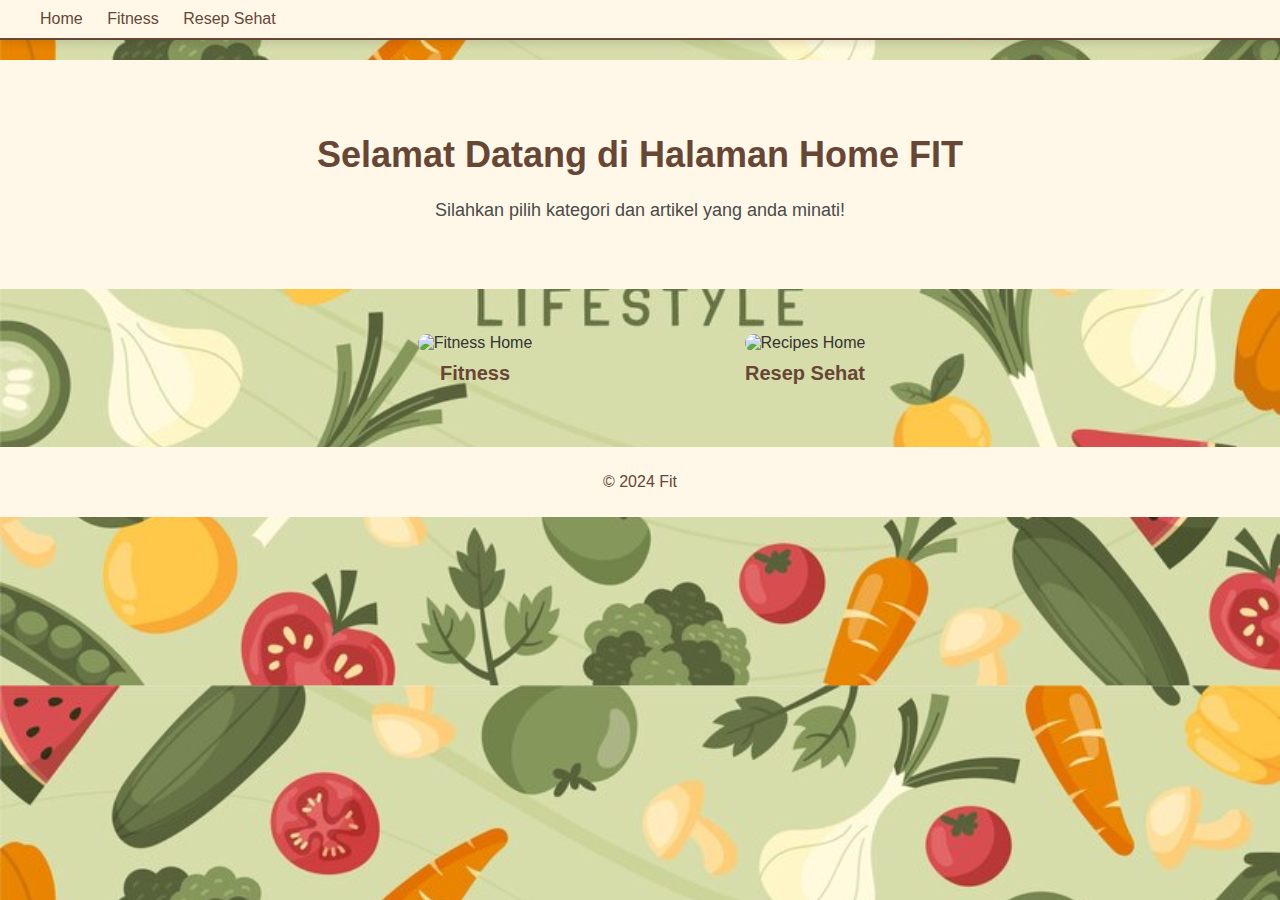
==== index.html @ 4fcbf0fd "Perubahan ui dan tambah fitur" ====
<!DOCTYPE html>
<html lang="en">
<head>
    <meta charset="UTF-8">
    <meta name="viewport" content="width=device-width, initial-scale=1.0">
    <title>Home</title>
    <link rel="stylesheet" href="style.css">
</head>
<body>
    <nav>
        <ul>
            <li><a href="index.html">Home</a></li>             
            <li><a href="fitness.html">Fitness</a></li>
            <li><a href="health.html">Resep Sehat</a></li>
        </ul>
    </nav>

    <main>
        <section class="hero">
            <h1>Selamat Datang di Halaman Home FIT</h1>
            <p>Silahkan pilih kategori dan artikel yang anda minati!</p>
        </section>

        <section class="categories-grid">
            <!-- Fitness-->
            <div class="category">
                <a href="fitness.html">
                    <img src="https://www.guardian.in/cdn/shop/articles/What-is-the-importance-of-physical-fitness.jpg?v=1715235454&width=1000" alt="Fitness Home">
                    <h2>Fitness</h2>
                </a>
            </div>

            <!-- Resep-->
            <div class="category">
                <a href="health.html">
                    <img src="https://www.apollodiagnostics.in/images/home/blogs/GENERAL%20GUIDELINES%20FOR%20EATING%20HEALTHY%20FOOD.png" alt="Recipes Home">
                    <h2>Resep Sehat</h2>
                </a>
            </div>
        </section>
    </main>

    <footer>
        <p>© 2024 Fit</p>
    </footer>
</body>
</html>
---- style.css ----
body {
    font-family: Arial, sans-serif;
    margin: 0;
    padding: 0;
    background-color: #F7EED3;
    background-image: url('src/htbg.jpg');
    background-size: cover;
    background-position: center;
    animation: backgroundAnimation 5s infinite alternate;
}

@keyframes backgroundAnimation {
    0% {
        opacity: 0.8; 
    }
    100% {
        opacity: 1; 
    }
}

nav {
    display: flex;
    justify-content: space-between;
    align-items: center;
    padding: 10px 20px;
    background-color: #FFF8E8;
    border-bottom: 2px solid #674636; 
    box-shadow: 0 4px 8px rgba(0, 0, 0, 0.1);
    position: relative;
    z-index: 1000;
    top: 0;
    background-clip: padding-box;
}

nav ul {
    list-style-type: none;
    margin: 0;
    padding: 0;
}

nav ul li {
    display: inline;
    margin-left: 20px;
}

nav ul li a {
    color: #674636;
    text-decoration: none;
    font-size: 1rem;
}

.hero {
    text-align: center;
    background-color: #FFF8E8;
    padding: 50px 20px;
    margin-top: 20px; 
}

.hero h1 {
    font-size: 36px;
    color: #674636;
}

.hero p {
    font-size: 18px;
    color: #4a4a4a;
}

footer {
    background-color: #FFF8E8;
    padding: 10px;
    text-align: center;
    color: #674636;
}

.categories-grid {
    display: flex;
    flex-wrap: wrap;
    justify-content: center;
    margin: 30px 0;
}

.category {
    flex: 1 1 300px;
    margin: 15px;
    max-width: 300px;
    text-align: center;
    transition: transform 0.3s;
}

.category a {
    text-decoration: none;
    color: #333;
}

.category img {
    width: 100%;
    height: auto;
    border-radius: 10px;
    transition: transform 0.3s;
}

.category h2 {
    margin-top: 10px;
    font-size: 20px;
    color: #674636;
}

.category:hover {
    transform: scale(1.05);
}

.container1, .container {
    display: flex;
    justify-content: space-between; 
    gap: 20px;
    flex-wrap: wrap;
    margin: 20px;
}

.card1, .card {
    background-color: #FFF8E8;
    border-radius: 15px;
    box-shadow: 0 4px 8px rgba(0, 0, 0, 0.1);
    padding: 15px; 
    text-align: center;
    flex: 1 1 30%; 
    margin-bottom: 15px; 
    transition: transform 0.3s;
    max-width: 250px; 
}

.card1:hover, .card:hover {
    transform: scale(1.03);
}

.card1 img, .card img {
    width: 100%;
    height: auto;
    max-width: 150px; 
    border-radius: 10px;
    margin-bottom: 10px; 
}

.card1 h2, .card h3 {
    color: #674636;
    font-size: 14px; 
    margin-bottom: 15px; 
}

button {
    background-color: #674636;
    color: white;
    border: none;
    border-radius: 20px;
    padding: 10px 20px;
    font-size: 14px;
    cursor: pointer;
    transition: background-color 0.3s ease;
}

button:hover {
    background-color: #B99470;
}

@media (max-width: 768px) {
    nav ul li {
        display: block;
        text-align: center;
        margin: 10px 0;
    }

    .categories-grid {
        flex-direction: column;
        align-items: center;
    }

    .category {
        max-width: 90%;
    }

    .container1, .container {
        flex-direction: column;
        align-items: center;
    }

    .card1, .card {
        width: 100%;
        max-width: 150%;
    }
}

@media (max-width: 480px) {
    .hero h1 {
        font-size: 28px;
    }

    .hero p {
        font-size: 16px;
    }

    .card1 h2, .card h3 {
        font-size: 14px;
    }

    button {
        font-size: 12px;
        padding: 8px 16px;
    }
}
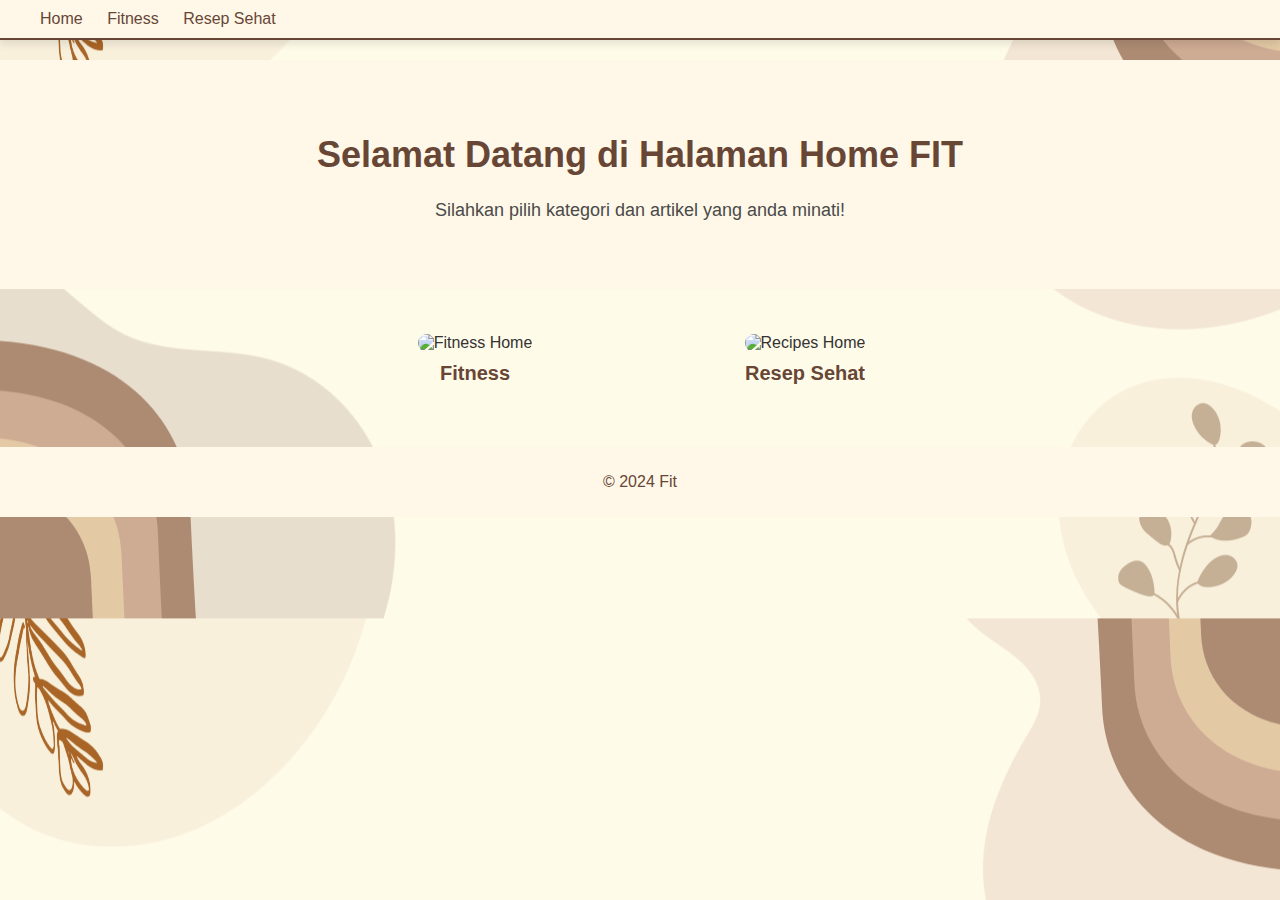
==== commit d948f38b: "ubah" ====
--- a/index.html
+++ b/index.html
@@ -22,7 +22,6 @@
         </section>
 
         <section class="categories-grid">
-            <!-- Fitness-->
             <div class="category">
                 <a href="fitness.html">
                     <img src="https://www.guardian.in/cdn/shop/articles/What-is-the-importance-of-physical-fitness.jpg?v=1715235454&width=1000" alt="Fitness Home">
@@ -30,7 +29,6 @@
                 </a>
             </div>
 
-            <!-- Resep-->
             <div class="category">
                 <a href="health.html">
                     <img src="https://www.apollodiagnostics.in/images/home/blogs/GENERAL%20GUIDELINES%20FOR%20EATING%20HEALTHY%20FOOD.png" alt="Recipes Home">
--- a/style.css
+++ b/style.css
@@ -3,7 +3,7 @@
     margin: 0;
     padding: 0;
     background-color: #F7EED3;
-    background-image: url('src/htbg.jpg');
+    background-image: url('src/test.png');
     background-size: cover;
     background-position: center;
     animation: backgroundAnimation 5s infinite alternate;
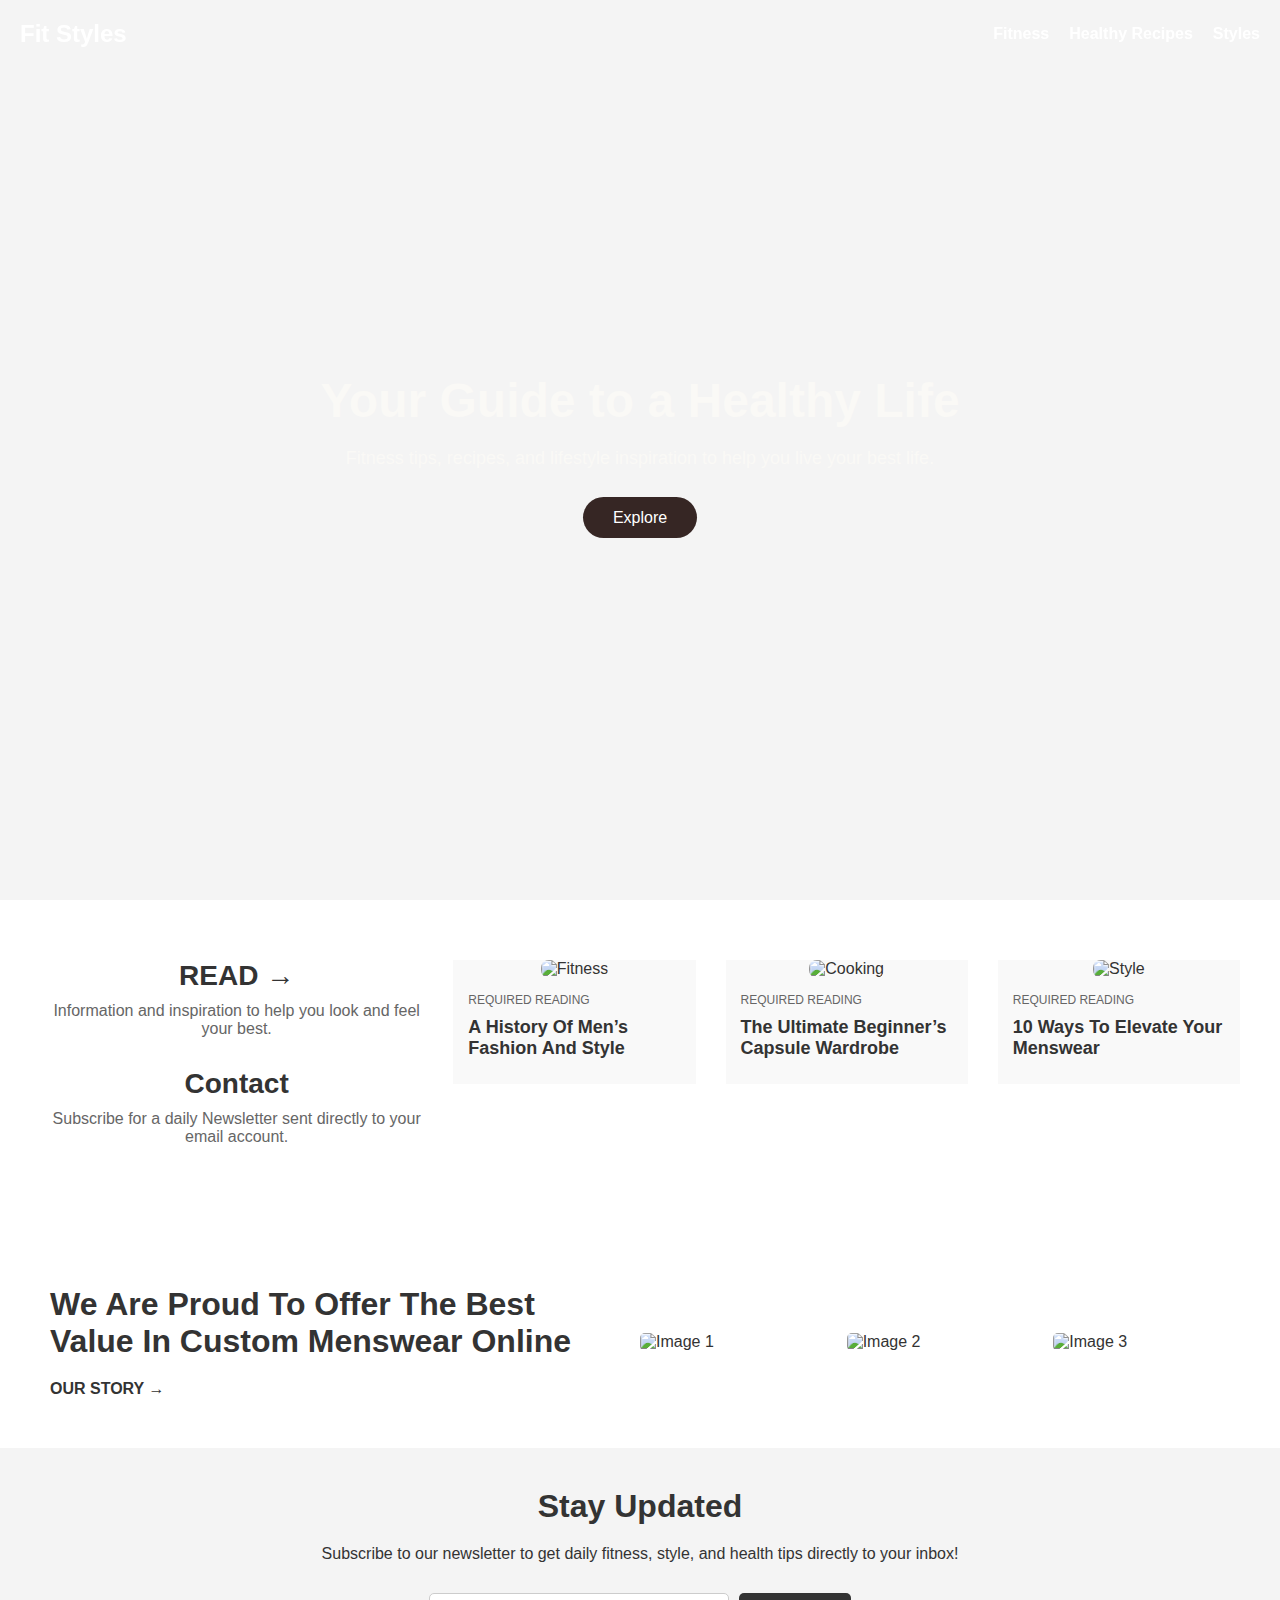
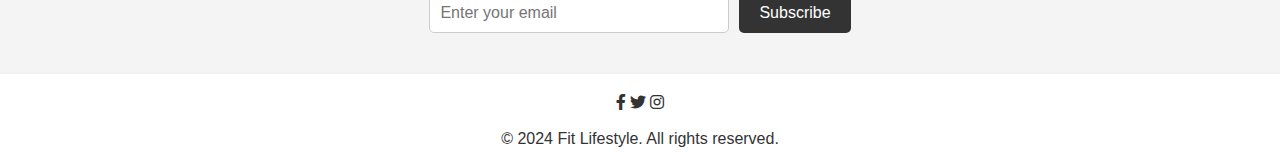
==== commit b5f8b706: "redesign" ====
--- a/index.html
+++ b/index.html
@@ -3,43 +3,104 @@
 <head>
     <meta charset="UTF-8">
     <meta name="viewport" content="width=device-width, initial-scale=1.0">
-    <title>Home</title>
+    <title>Fit Styles</title>
     <link rel="stylesheet" href="style.css">
+    <link rel="stylesheet" href="https://cdnjs.cloudflare.com/ajax/libs/font-awesome/6.0.0-beta3/css/all.min.css">
 </head>
 <body>
-    <nav>
-        <ul>
-            <li><a href="index.html">Home</a></li>             
-            <li><a href="fitness.html">Fitness</a></li>
-            <li><a href="health.html">Resep Sehat</a></li>
-        </ul>
-    </nav>
+    <header>
 
-    <main>
+        <nav id="navbar">
+            <div class="logo">
+                <a href="index.html">Fit Styles</a>
+            </div>
+            <ul>
+                <li><a href="fitness.html">Fitness</a></li>
+                <li><a href="health.html">Healthy Recipes</a></li>
+                <li><a href="styles.html">Styles</a></li>
+            </ul>
+        </nav>
+
+        <!-- Hero Section -->
         <section class="hero">
-            <h1>Selamat Datang di Halaman Home FIT</h1>
-            <p>Silahkan pilih kategori dan artikel yang anda minati!</p>
-        </section>
-
-        <section class="categories-grid">
-            <div class="category">
-                <a href="fitness.html">
-                    <img src="https://www.guardian.in/cdn/shop/articles/What-is-the-importance-of-physical-fitness.jpg?v=1715235454&width=1000" alt="Fitness Home">
-                    <h2>Fitness</h2>
-                </a>
-            </div>
-
-            <div class="category">
-                <a href="health.html">
-                    <img src="https://www.apollodiagnostics.in/images/home/blogs/GENERAL%20GUIDELINES%20FOR%20EATING%20HEALTHY%20FOOD.png" alt="Recipes Home">
-                    <h2>Resep Sehat</h2>
-                </a>
+            <div class="hero-content">
+                <h1>Your Guide to a Healthy Life</h1>
+                <p> Fitness tips, recipes, and lifestyle inspiration to help you live your best life.</p>
+                <a href="#content" class="cta-button">Explore</a>
             </div>
         </section>
-    </main>
+    </header>
 
+    <section class="content" id="content">
+        <div class="content-wrapper">
+            <!-- Text Section -->
+            <div class="text-section">
+                <h2>READ &rarr;</h2>
+                <p>Information and inspiration to help you look and feel your best.</p>
+                <h2>Contact</h2>
+                <p>Subscribe for a daily Newsletter sent directly to your email account. </p>
+            </div>
+    
+            <!-- Article Section -->
+            <div class="article-grid">
+
+                <div class="article">
+                    <a href="fitness.html"><img src="https://pbs.twimg.com/profile_images/1738692664600428545/_Q4Y5a0L_400x400.jpg" alt="Fitness"></a>
+                    <div class="article-info">
+                        <p>REQUIRED READING</p>
+                        <a href="fitness.html"><h3>A History Of Men’s Fashion And Style</h3></a>
+                    </div>
+                </div>
+                <div class="article">
+                    <a href="health.html"><img src="https://www.morningadvertiser.co.uk/var/wrbm_gb_hospitality/storage/images/media/images/different-chefs-finishing-food-in-kitchen/6011587-1-eng-GB/different-chefs-finishing-food-in-kitchen.jpg" alt="Cooking"></a>
+                    <div class="article-info">
+                        <p>REQUIRED READING</p>
+                        <a href="health.html"><h3>The Ultimate Beginner’s Capsule Wardrobe</h3></a>
+                    </div>
+                </div>
+                <div class="article">
+                    <a href="styles.html"><img src="https://asset2.cxnmarksandspencer.com/is/image/mands/1229_20210531_LF_MW_MENS-STYLE_BSLH-8381_2?$editorial_780x780$" alt="Style"></a>
+                    <div class="article-info">
+                        <p>REQUIRED READING</p>
+                        <a href="styles.html"><h3>10 Ways To Elevate Your Menswear</h3></a>
+                    </div>
+                </div>
+                
+            </div>
+        </div>
+    </section>
+
+    <section class="feature-section">
+        <div class="text-section">
+          <h1>We Are Proud To Offer The Best Value In Custom Menswear Online</h1>
+          <a href="#story" class="cta-link">OUR STORY &rarr;</a>
+        </div>
+        <div class="image-section">
+          <img src="https://i.pinimg.com/564x/2d/6b/85/2d6b85f65002d7ba0cae3b5d139c3dd8.jpg" alt="Image 1">
+          <img src="https://i.pinimg.com/564x/12/2c/86/122c860e845edbbf45eeacc7d85ae7fc.jpg" alt="Image 2">
+          <img src="https://i.pinimg.com/564x/2b/cb/29/2bcb2936110fbbba2082a10ac76ce097.jpg" alt="Image 3">
+        </div>
+      </section>
+
+      <section class="newsletter-section">
+        <h2>Stay Updated</h2>
+        <p>Subscribe to our newsletter to get daily fitness, style, and health tips directly to your inbox!</p>
+        <form class="newsletter-form">
+            <input type="email" placeholder="Enter your email" required>
+            <button type="submit">Subscribe</button>
+        </form>
+    </section>
+    
     <footer>
-        <p>© 2024 Fit</p>
+        <div class="btn-group">
+            <a href="#"><i class="fab fa-facebook-f"></i></a>
+            <a href="#"><i class="fab fa-twitter"></i></a>
+            <a href="#"><i class="fab fa-instagram"></i></a>
+        </div>
+        <br>
+        <p>&copy; 2024 Fit Lifestyle. All rights reserved.</p>
     </footer>
+
+    <script src="script.js"></script>
 </body>
 </html>
--- a/style.css
+++ b/style.css
@@ -1,210 +1,443 @@
-body {
-    font-family: Arial, sans-serif;
+html {
+    scroll-behavior: smooth;
+}
+
+* {
     margin: 0;
     padding: 0;
-    background-color: #F7EED3;
-    background-image: url('src/test.png');
+    box-sizing: border-box;
+}
+
+body {
+    font-family: Arial, Helvetica, sans-serif;
+    color: #333;
+    margin: 0;
+    padding: 0;
+    background-color: #f4f4f4;
+}
+
+a {
+    text-decoration: none;
+    color: #333;
+}
+
+ul {
+    list-style: none;
+    padding: 0;
+}
+
+/* Navigation Bar */
+nav {
+    position: fixed;
+    top: 0;
+    width: 100%;
+    padding: 20px;
+    display: flex;
+    justify-content: space-between;
+    align-items: center;
+    z-index: 1000;
+    transition: background-color 0.3s ease;
+    background-color: transparent; /* Initially transparent */
+}
+
+nav .logo a {
+    font-size: 24px;
+    font-weight: bold;
+    color: white; /* White text initially */
+}
+
+nav ul {
+    display: flex;
+    gap: 20px;
+}
+
+nav ul li a {
+    font-size: 16px;
+    font-weight: 600;
+    transition: color 0.3s ease;
+    color: white; /* White text initially */
+}
+
+/* Change color on scroll */
+nav.scrolled {
+    background-color: white; /* White background on scroll */
+    box-shadow: 0 2px 5px rgba(0, 0, 0, 0.1);
+}
+
+nav.scrolled .logo a,
+nav.scrolled ul li a {
+    color: #333; /* Dark text after scrolling */
+}
+
+/* Hero Section */
+.hero {
+    height: 100vh;
+    background-image: url('https://baltzar.com/cdn/shop/articles/flight-jacket-header.-1694686945127_d310d122-91b1-43e2-8e8a-89ebc797f07f_1200x.jpg?v=1696430173');
     background-size: cover;
     background-position: center;
-    animation: backgroundAnimation 5s infinite alternate;
-}
-
-@keyframes backgroundAnimation {
-    0% {
-        opacity: 0.8; 
-    }
-    100% {
-        opacity: 1; 
-    }
-}
-
-nav {
-    display: flex;
-    justify-content: space-between;
+    color: #FAF9F6;
+    display: flex;
     align-items: center;
-    padding: 10px 20px;
-    background-color: #FFF8E8;
-    border-bottom: 2px solid #674636; 
-    box-shadow: 0 4px 8px rgba(0, 0, 0, 0.1);
-    position: relative;
-    z-index: 1000;
-    top: 0;
-    background-clip: padding-box;
-}
-
-nav ul {
-    list-style-type: none;
-    margin: 0;
-    padding: 0;
-}
-
-nav ul li {
-    display: inline;
-    margin-left: 20px;
-}
-
-nav ul li a {
-    color: #674636;
-    text-decoration: none;
-    font-size: 1rem;
-}
-
-.hero {
-    text-align: center;
-    background-color: #FFF8E8;
-    padding: 50px 20px;
-    margin-top: 20px; 
+    justify-content: center;
+    text-align: center;
+    padding: 0 20px;
 }
 
 .hero h1 {
-    font-size: 36px;
-    color: #674636;
+    font-size: 48px;
+    margin-bottom: 20px;
 }
 
 .hero p {
     font-size: 18px;
-    color: #4a4a4a;
+    margin-bottom: 40px;
+}
+
+.cta-button {
+    background-color: #362624;
+    color: white;
+    padding: 12px 30px;
+    text-decoration: none;
+    border-radius: 50px;
+    font-size: 16px;
+    transition: background-color 0.3s ease;
+}
+
+.cta-button:hover {
+    background-color: #483C32;
+}
+
+/* Additional Section Styling */
+section.content {
+    padding: 60px 20px;
+    text-align: center;
 }
 
 footer {
-    background-color: #FFF8E8;
-    padding: 10px;
-    text-align: center;
-    color: #674636;
-}
-
-.categories-grid {
-    display: flex;
+    background-color: #fff;
+    padding: 20px;
+    text-align: center;
+    border-top: 1px solid #eee;
+}
+
+footer .social {
+    text-align: center;
+    padding-bottom: 25px;
+    color: #333;
+}
+
+footer .social a {
+    display: inline-flex;
+    justify-content: center;
+    align-items: center;
+    width: 4.5rem;
+    height: 4.5rem;
+    background: transparent;
+    border: 2 px solid #333;
+    border-radius: 50%;
+    font-size: 2.5rem;
+    color: #333;
+    margin: 3rem 1.5rem 3rem 0;
+    transition: 0.3 ease-in-out;
+}
+
+footer .social a:hover {
+    color:#362624;
+    background: #333;
+    box-shadow: 0 0 25px #483C32;
+    transform: scale(1.3) translateY(-5px);
+}
+
+footer ul {
+    margin-top: 0;
+    padding: 0;
+    font-size: 18px;
+    line-height: 1.6;
+    margin-bottom: 0;
+    text-align: center;
+}
+
+footer ul li {
+    display: inline-block;
+    padding: 0 15px;
+}
+
+footer ul li a {
+    color: #483C32;
+    transition: 0.3 ease-in-out;
+    border-bottom: 3px solid transparent;
+}
+
+footer ul li a:hover {
+    border-bottom: 3px solid #333;
+    color: #333;
+}
+
+
+
+
+.content {
+    padding: 60px 20px;
+    background-color: #fff;
+}
+
+.content-wrapper {
+    display: flex;
+    justify-content: space-between;
     flex-wrap: wrap;
-    justify-content: center;
-    margin: 30px 0;
-}
-
-.category {
-    flex: 1 1 300px;
-    margin: 15px;
+    align-items: flex-start;
+    max-width: 1200px;
+    margin: 0 auto;
+}
+
+/* Text Section */
+.text-section {
+    flex: 1;
     max-width: 300px;
-    text-align: center;
-    transition: transform 0.3s;
-}
-
-.category a {
-    text-decoration: none;
-    color: #333;
-}
-
-.category img {
+}
+
+.text-section h2 {
+    font-size: 28px;
+    color: #333;
+    font-weight: 700;
+    margin-bottom: 10px;
+}
+
+.text-section p {
+    font-size: 16px;
+    color: #666;
+    margin-bottom: 30px;
+}
+
+/* Article Grid */
+.article-grid {
+    display: flex;
+    flex: 2;
+    gap: 30px;
+    flex-wrap: wrap;
+    justify-content: space-between;
+}
+
+.article {
+    flex-basis: calc(33.333% - 20px);
+    background-color: #f9f9f9;
+    text-align: center;
+}
+
+.article img {
     width: 100%;
     height: auto;
+    border-radius: 8px;
+}
+
+.article-info {
+    padding: 15px;
+    text-align: left;
+}
+
+.article-info p {
+    font-size: 12px;
+    text-transform: uppercase;
+    color: #666;
+}
+
+.article-info h3 {
+    font-size: 18px;
+    font-weight: bold;
+    margin: 10px 0;
+    color: #333;
+}
+
+/* Responsive for smaller screens */
+@media (max-width: 768px) {
+    .content-wrapper {
+        flex-direction: column;
+    }
+    
+    .article-grid {
+        flex-direction: column;
+    }
+
+    .article {
+        flex-basis: 100%;
+    }
+}
+
+/* Article Cards */
+.articles-section {
+    display: flex;
+    justify-content: center;
+    align-items: stretch;
+    flex-wrap: wrap;
+    padding: 40px 20px;
+    gap: 20px;
+    background-color: white;
+}
+
+.card {
+    background-color: #fff;
+    box-shadow: 0 4px 8px rgba(0, 0, 0, 0.1);
     border-radius: 10px;
+    overflow: hidden;
+    width: 300px;
     transition: transform 0.3s;
 }
 
-.category h2 {
-    margin-top: 10px;
-    font-size: 20px;
-    color: #674636;
-}
-
-.category:hover {
+.card img {
+    width: 100%;
+    height: 200px;
+    object-fit: cover;
+}
+
+.card-content {
+    padding: 20px;
+}
+
+.card-content h2 {
+    font-size: 22px;
+    margin-bottom: 10px;
+}
+
+.card-content p {
+    font-size: 16px;
+    margin-bottom: 20px;
+}
+
+.read-more {
+    background-color: #333;
+    color: white;
+    padding: 10px 20px;
+    border: none;
+    border-radius: 5px;
+    cursor: pointer;
+}
+
+.read-more:hover {
+    background-color: #ff6b6b;
+}
+
+.card:hover {
     transform: scale(1.05);
 }
 
-.container1, .container {
-    display: flex;
-    justify-content: space-between; 
+
+
+/* Responsive for smaller screens */
+@media (max-width: 768px) {
+    .content-wrapper {
+        flex-direction: column;
+    }
+    
+    .article-grid {
+        flex-direction: column;
+    }
+
+    .article {
+        flex-basis: 100%;
+    }
+}
+
+
+.cta-link {
+    font-size: 16px;
+    font-weight: bold;
+    display: inline-block;
+    margin-top: 20px;
+    color: #333;
+  }
+  
+  .cta-link:hover {
+    color: #5c5b5b;
+  }
+  
+  /* Feature Section Styling */
+  .feature-section {
+    display: flex;
+    justify-content: space-between;
+    padding: 50px;
+    align-items: center;
+    background-color: #fff;
+  }
+  
+  .text-section {
+    flex: 1;
+    max-width: 50%;
+    padding-right: 20px;
+  }
+  
+  .image-section {
+    display: flex;
     gap: 20px;
-    flex-wrap: wrap;
-    margin: 20px;
-}
-
-.card1, .card {
-    background-color: #FFF8E8;
-    border-radius: 15px;
-    box-shadow: 0 4px 8px rgba(0, 0, 0, 0.1);
-    padding: 15px; 
-    text-align: center;
-    flex: 1 1 30%; 
-    margin-bottom: 15px; 
-    transition: transform 0.3s;
-    max-width: 250px; 
-}
-
-.card1:hover, .card:hover {
-    transform: scale(1.03);
-}
-
-.card1 img, .card img {
-    width: 100%;
-    height: auto;
-    max-width: 150px; 
-    border-radius: 10px;
-    margin-bottom: 10px; 
-}
-
-.card1 h2, .card h3 {
-    color: #674636;
-    font-size: 14px; 
-    margin-bottom: 15px; 
-}
-
-button {
-    background-color: #674636;
+    flex: 1;
+    justify-content: space-between;
+  }
+  
+  .image-section img {
+    width: calc(33.33% - 20px);
+    border-radius: 5px;
+  }
+  
+  @media screen and (max-width: 768px) {
+    .feature-section {
+      flex-direction: column;
+      text-align: center;
+    }
+  
+    .text-section {
+      max-width: 100%;
+      padding: 0;
+    }
+  
+    .image-section {
+      flex-direction: column;
+      gap: 10px;
+    }
+  
+    .image-section img {
+      width: 100%;
+    }
+  }
+
+  /* Newsletter Section */
+.newsletter-section {
+    background-color: #f4f4f4;
+    padding: 40px;
+    text-align: center;
+}
+
+.newsletter-section h2 {
+    font-size: 32px;
+    margin-bottom: 20px;
+}
+
+.newsletter-section p {
+    font-size: 16px;
+    margin-bottom: 30px;
+}
+
+.newsletter-form {
+    display: inline-flex;
+    gap: 10px;
+}
+
+.newsletter-form input {
+    padding: 10px;
+    font-size: 16px;
+    border: 1px solid #ccc;
+    border-radius: 5px;
+    width: 300px;
+}
+
+.newsletter-form button {
+    padding: 10px 20px;
+    font-size: 16px;
+    background-color: #333;
     color: white;
     border: none;
-    border-radius: 20px;
-    padding: 10px 20px;
-    font-size: 14px;
+    border-radius: 5px;
     cursor: pointer;
-    transition: background-color 0.3s ease;
-}
-
-button:hover {
-    background-color: #B99470;
-}
-
-@media (max-width: 768px) {
-    nav ul li {
-        display: block;
-        text-align: center;
-        margin: 10px 0;
-    }
-
-    .categories-grid {
-        flex-direction: column;
-        align-items: center;
-    }
-
-    .category {
-        max-width: 90%;
-    }
-
-    .container1, .container {
-        flex-direction: column;
-        align-items: center;
-    }
-
-    .card1, .card {
-        width: 100%;
-        max-width: 150%;
-    }
-}
-
-@media (max-width: 480px) {
-    .hero h1 {
-        font-size: 28px;
-    }
-
-    .hero p {
-        font-size: 16px;
-    }
-
-    .card1 h2, .card h3 {
-        font-size: 14px;
-    }
-
-    button {
-        font-size: 12px;
-        padding: 8px 16px;
-    }
-}
+}
+
+.newsletter-form button:hover {
+    background-color: #5c5b5b;
+}
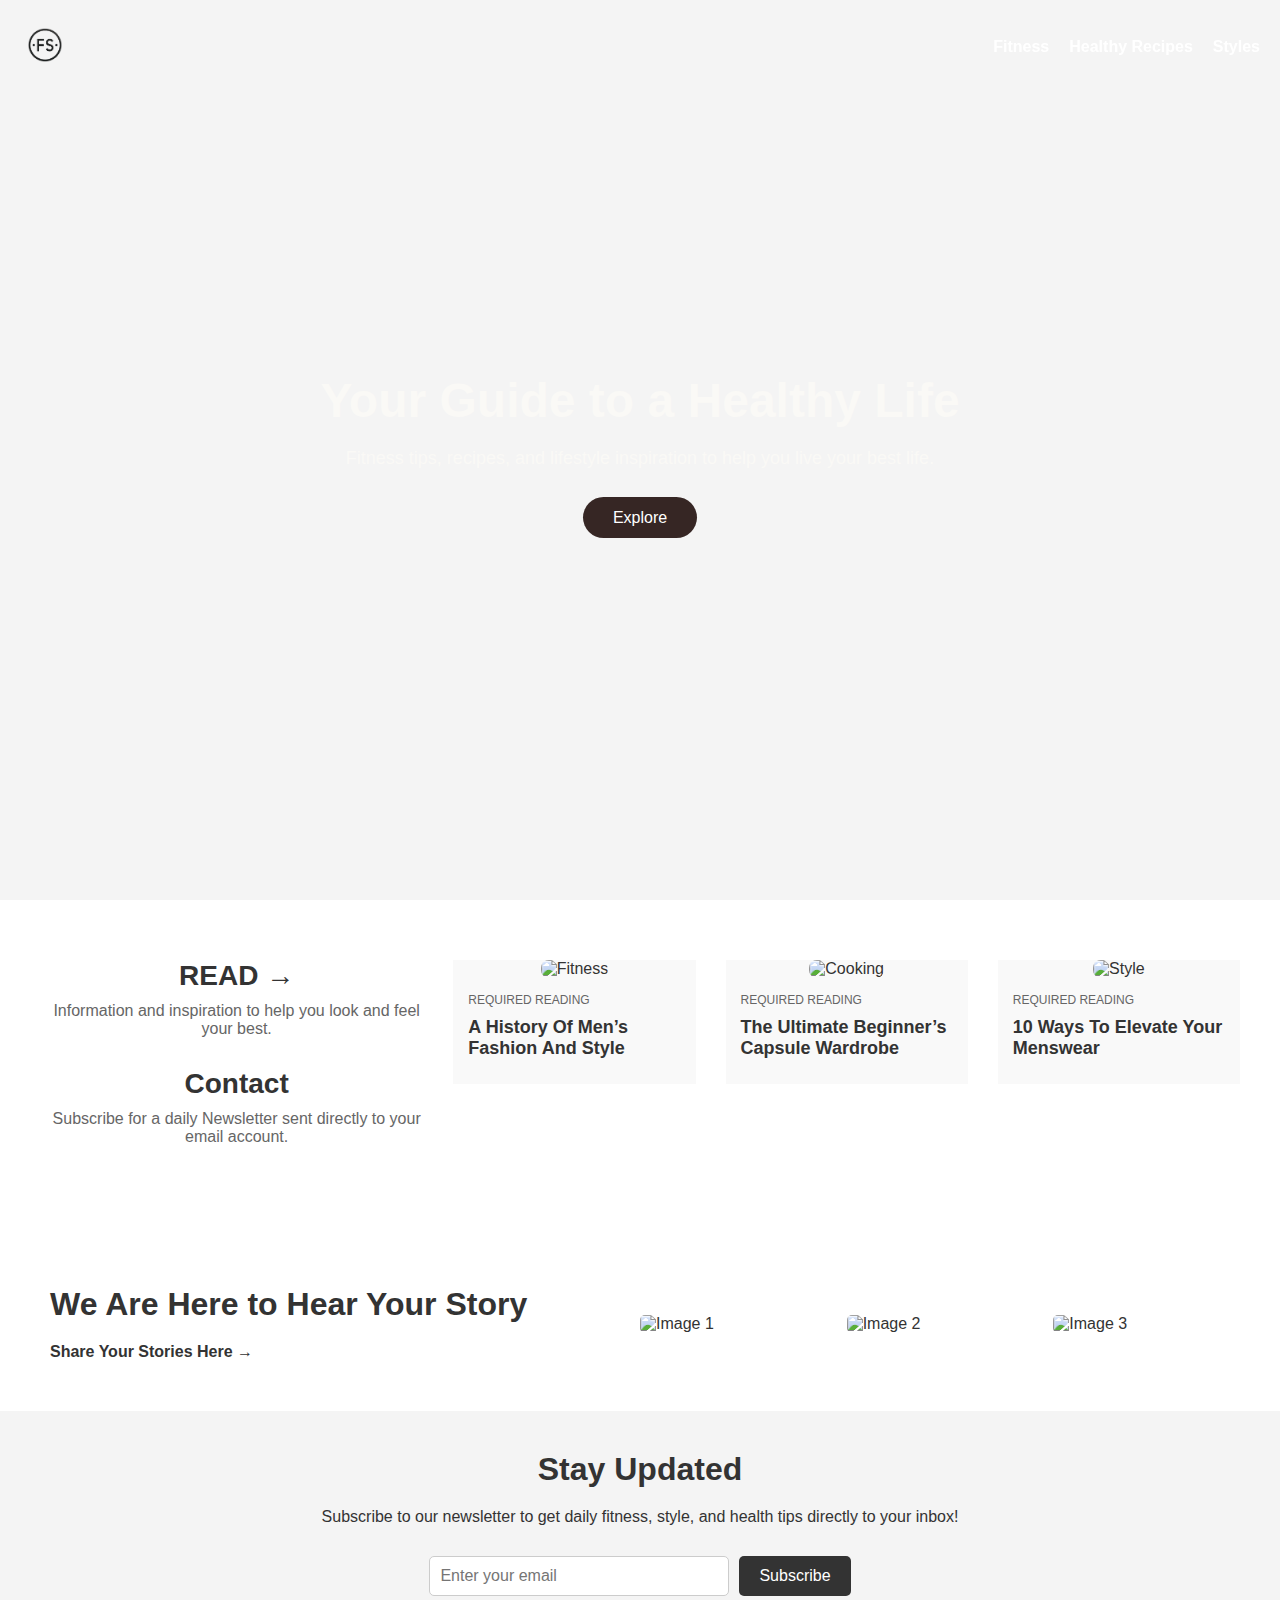
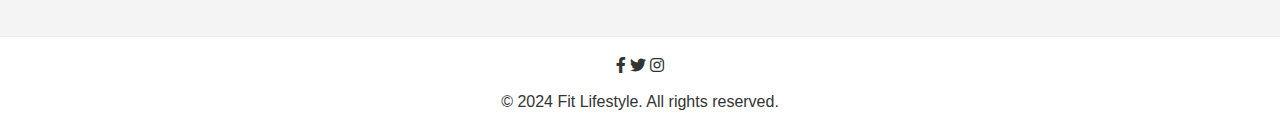
==== commit d2dc49bf: "redesign + etc" ====
--- a/index.html
+++ b/index.html
@@ -12,7 +12,7 @@
 
         <nav id="navbar">
             <div class="logo">
-                <a href="index.html">Fit Styles</a>
+                <img src="src/Logo.png">
             </div>
             <ul>
                 <li><a href="fitness.html">Fitness</a></li>
@@ -72,8 +72,8 @@
 
     <section class="feature-section">
         <div class="text-section">
-          <h1>We Are Proud To Offer The Best Value In Custom Menswear Online</h1>
-          <a href="#story" class="cta-link">OUR STORY &rarr;</a>
+          <h1>We Are Here to Hear Your Story</h1>
+          <a href="#story" class="cta-link">Share Your Stories Here &rarr;</a>
         </div>
         <div class="image-section">
           <img src="https://i.pinimg.com/564x/2d/6b/85/2d6b85f65002d7ba0cae3b5d139c3dd8.jpg" alt="Image 1">
--- a/style.css
+++ b/style.css
@@ -40,10 +40,13 @@
     background-color: transparent; /* Initially transparent */
 }
 
-nav .logo a {
-    font-size: 24px;
-    font-weight: bold;
-    color: white; /* White text initially */
+.logo {
+    margin-right: auto; /* Push the logo to the far left */
+}
+
+nav .logo img {
+    max-width: 50px; /* Set the size of your logo, adjust as needed */
+    height: auto;
 }
 
 nav ul {
@@ -263,7 +266,7 @@
     }
 }
 
-/* Article Cards */
+
 .articles-section {
     display: flex;
     justify-content: center;
@@ -313,7 +316,7 @@
 }
 
 .read-more:hover {
-    background-color: #ff6b6b;
+    background-color: #5c5b5b;
 }
 
 .card:hover {
@@ -322,7 +325,7 @@
 
 
 
-/* Responsive for smaller screens */
+
 @media (max-width: 768px) {
     .content-wrapper {
         flex-direction: column;
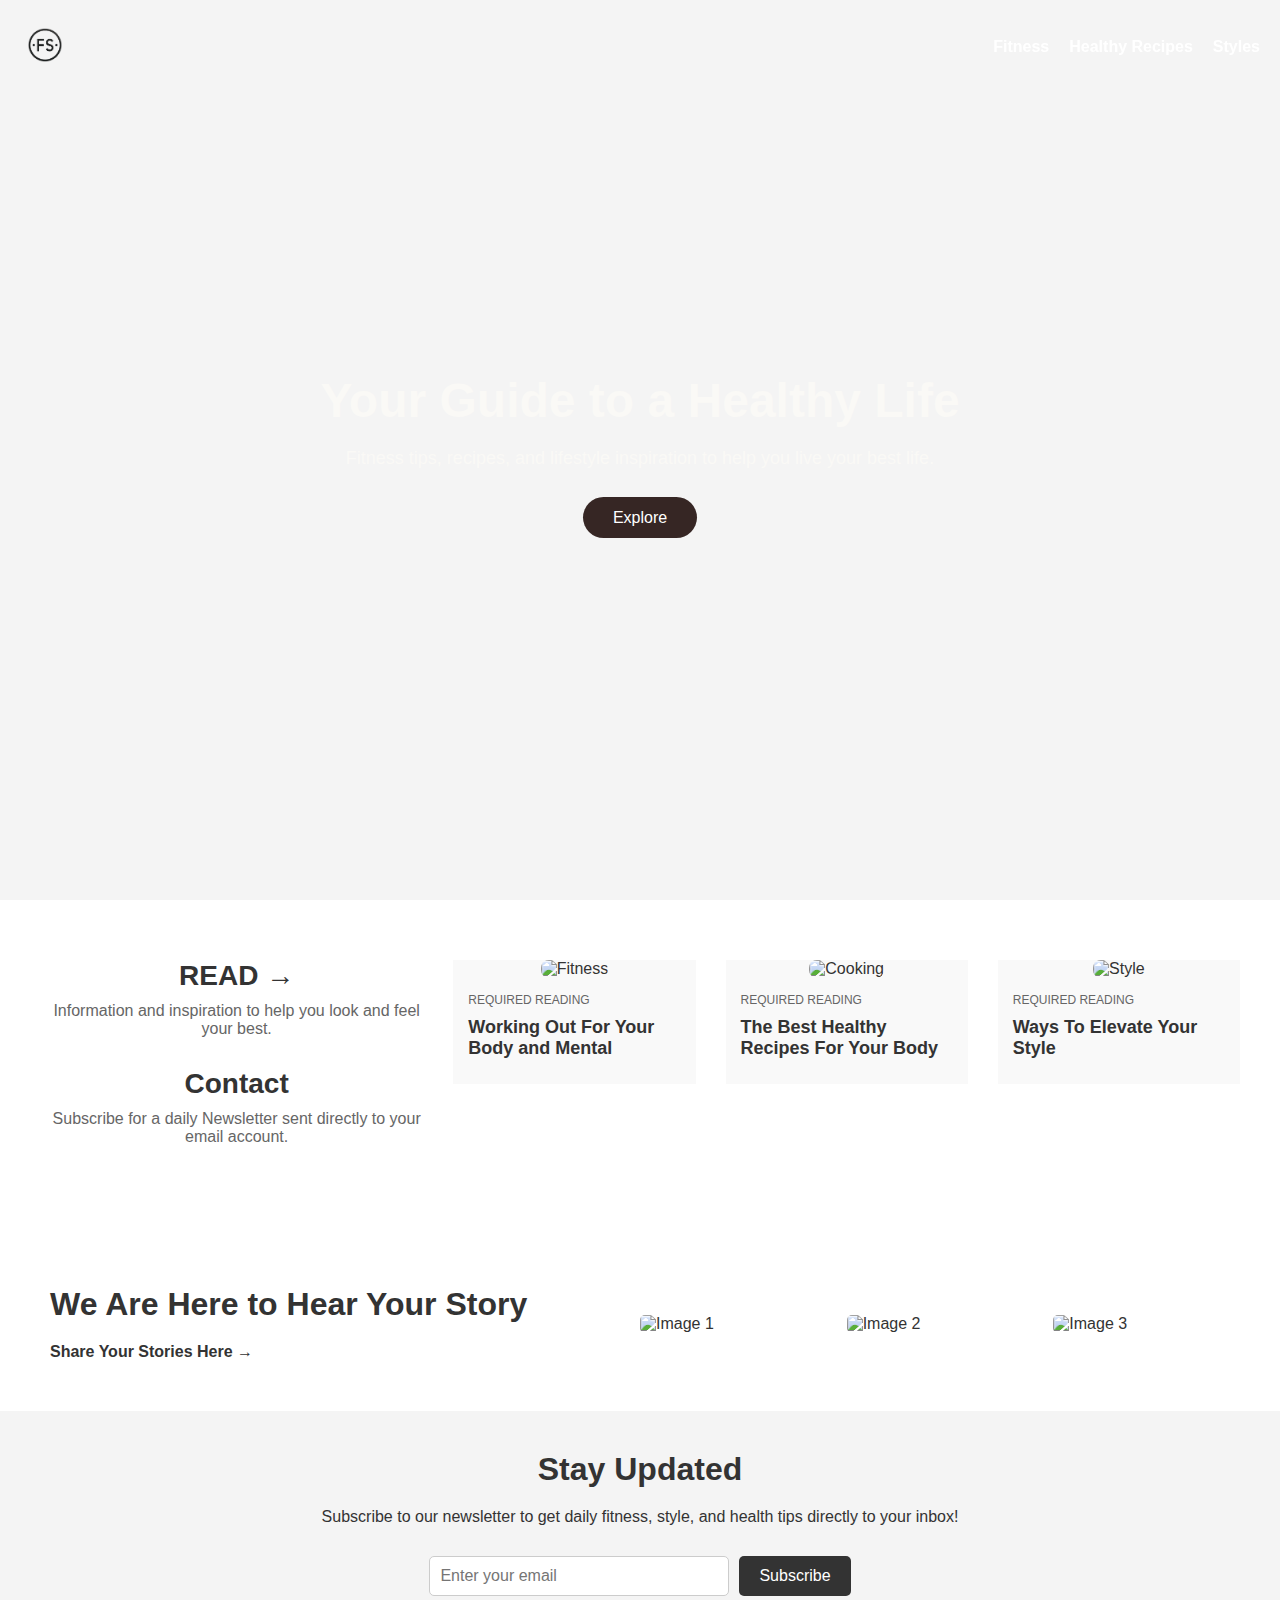
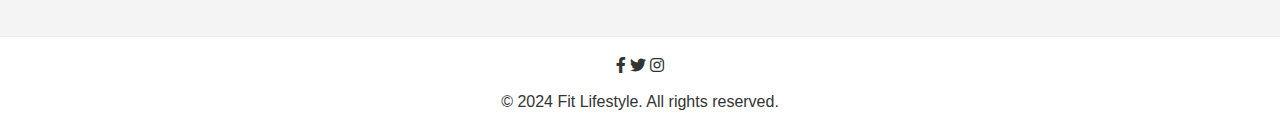
==== commit f526fb6e: "index" ====
--- a/index.html
+++ b/index.html
@@ -48,21 +48,21 @@
                     <a href="fitness.html"><img src="https://pbs.twimg.com/profile_images/1738692664600428545/_Q4Y5a0L_400x400.jpg" alt="Fitness"></a>
                     <div class="article-info">
                         <p>REQUIRED READING</p>
-                        <a href="fitness.html"><h3>A History Of Men’s Fashion And Style</h3></a>
+                        <a href="fitness.html"><h3>Working Out For Your Body and Mental </h3></a>
                     </div>
                 </div>
                 <div class="article">
                     <a href="health.html"><img src="https://www.morningadvertiser.co.uk/var/wrbm_gb_hospitality/storage/images/media/images/different-chefs-finishing-food-in-kitchen/6011587-1-eng-GB/different-chefs-finishing-food-in-kitchen.jpg" alt="Cooking"></a>
                     <div class="article-info">
                         <p>REQUIRED READING</p>
-                        <a href="health.html"><h3>The Ultimate Beginner’s Capsule Wardrobe</h3></a>
+                        <a href="health.html"><h3>The Best Healthy Recipes For Your Body</h3></a>
                     </div>
                 </div>
                 <div class="article">
                     <a href="styles.html"><img src="https://asset2.cxnmarksandspencer.com/is/image/mands/1229_20210531_LF_MW_MENS-STYLE_BSLH-8381_2?$editorial_780x780$" alt="Style"></a>
                     <div class="article-info">
                         <p>REQUIRED READING</p>
-                        <a href="styles.html"><h3>10 Ways To Elevate Your Menswear</h3></a>
+                        <a href="styles.html"><h3>Ways To Elevate Your Style</h3></a>
                     </div>
                 </div>
                 
